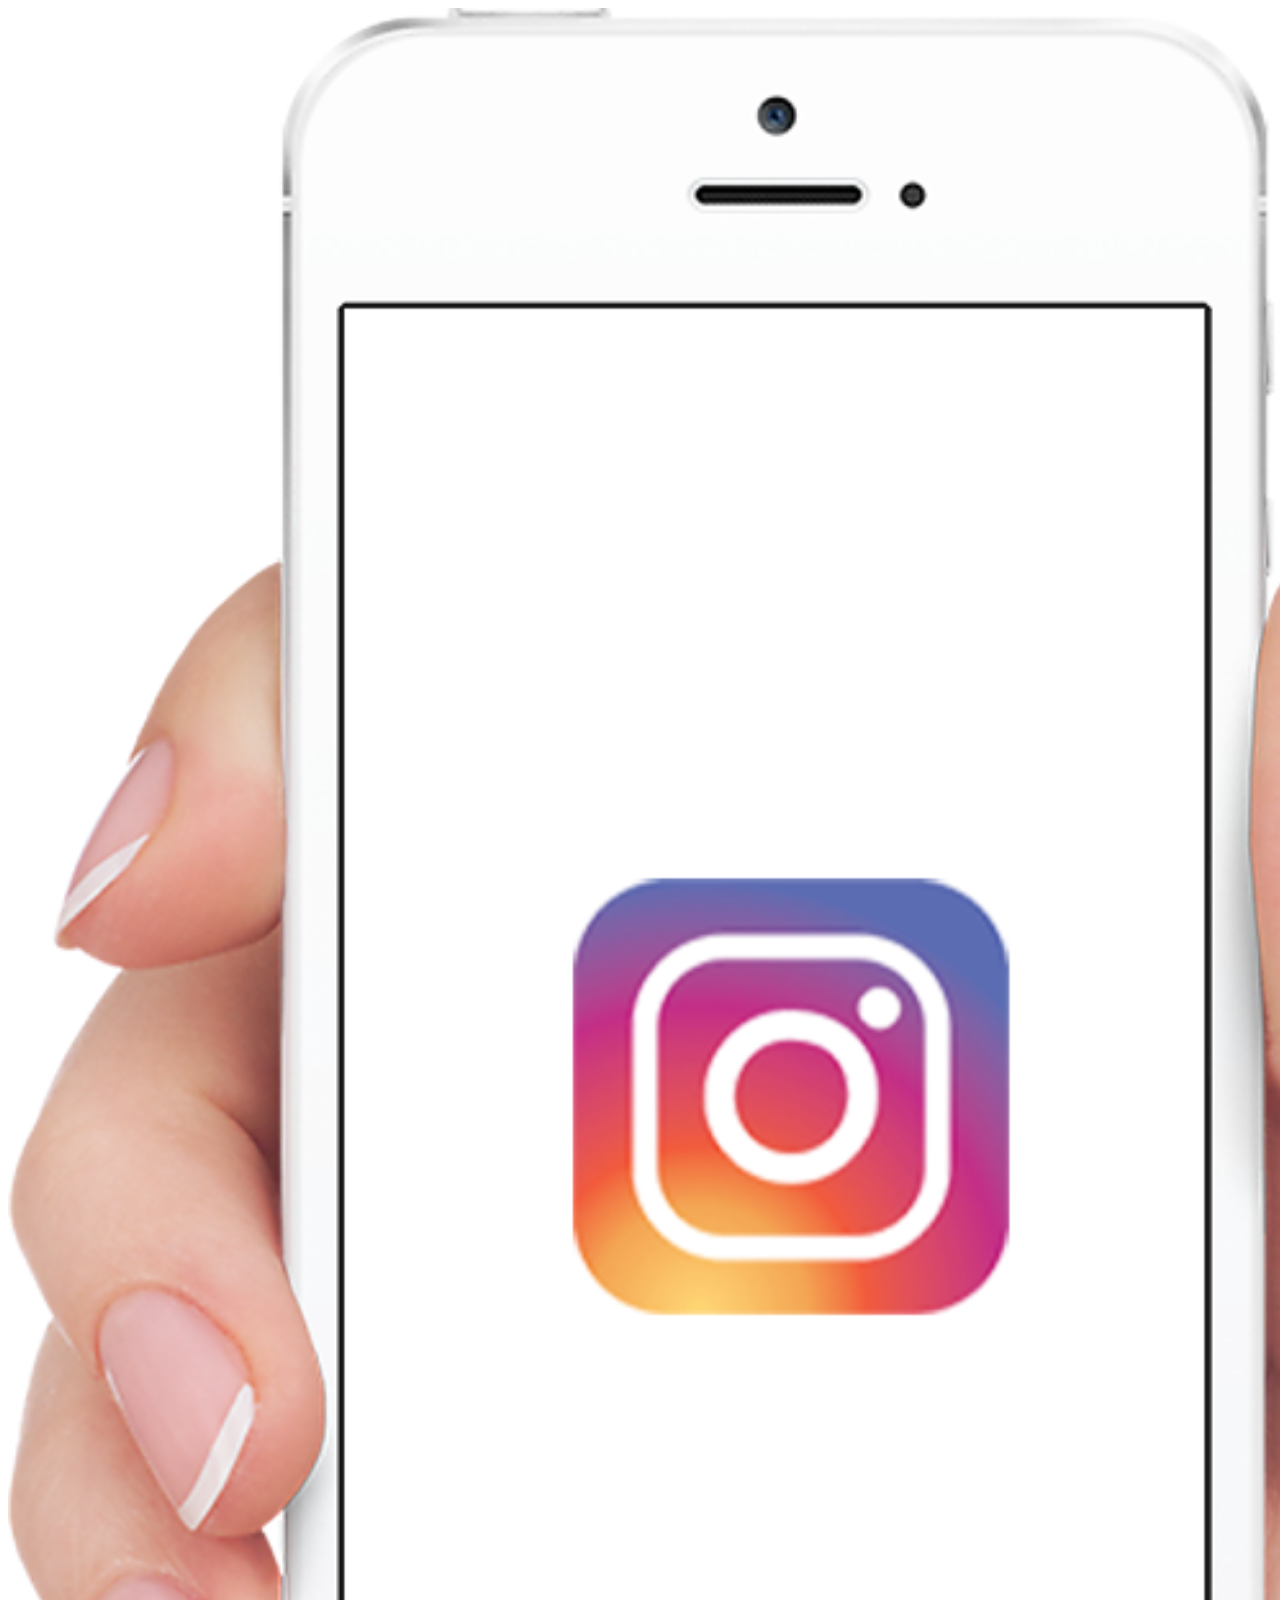
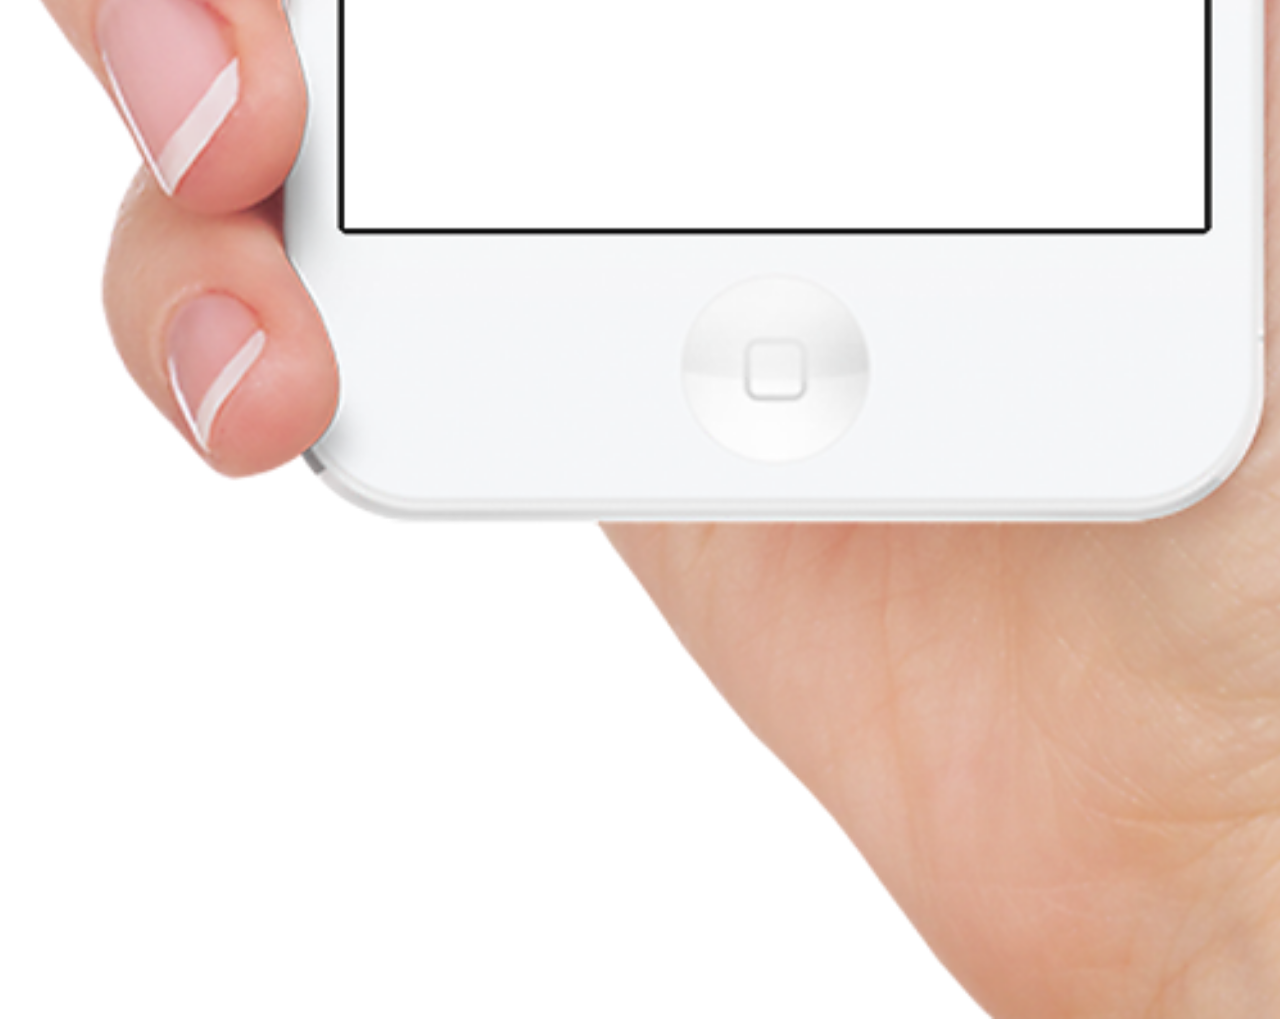
==== index.html @ 88079838 "lulu" ====
<!DOCTYPE html>
<html lang="en" dir="ltr">
  <head>
    <meta charset="utf-8">
   <link rel="stylesheet" type="text/css" href="style.css">
   <style>
   body {
     background-image: url(/images/forest.jpg);
     background-repeat: no-repeat;
     background-size: cover;
     width: 100%;
     height: 100%;
   }
   </style>
    <title>CSS Layout</title>
  </head>
  <body>

  <div id="handphone">
  <a href="page2.html">
    <img src="images/handphone.png"alt="handphone" width="2000px"style="position:right:800px;top:200px;">
  </div>
  </body>

</html>
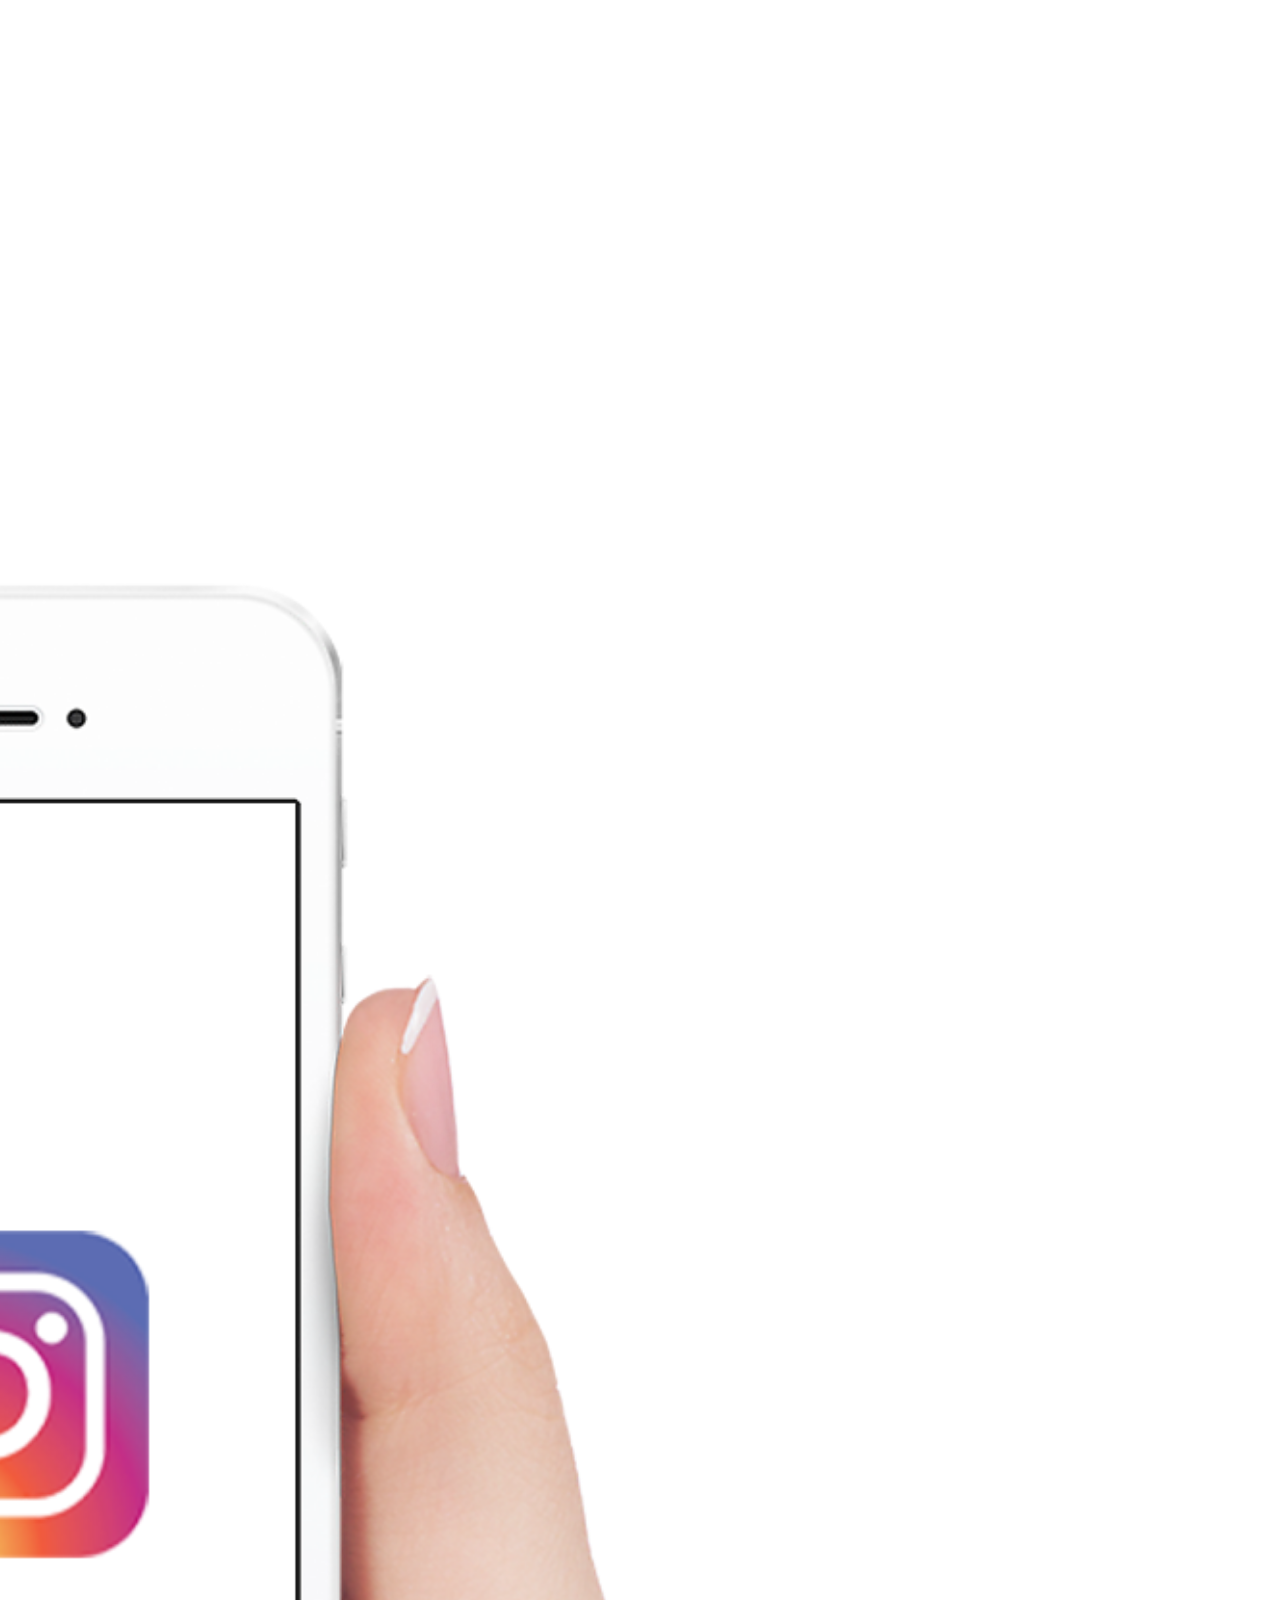
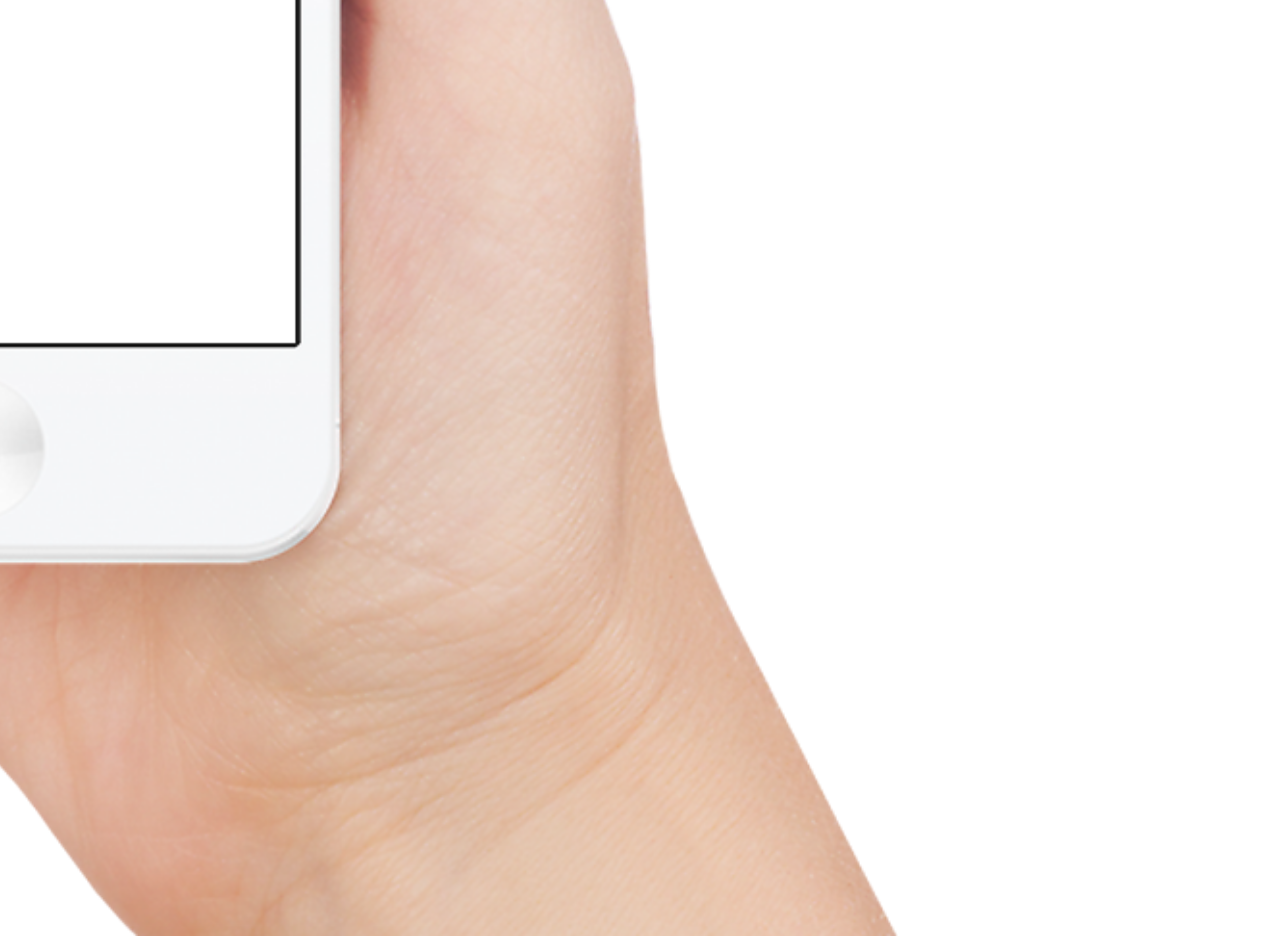
==== commit 445b00d3: "lulu" ====
--- a/index.html
+++ b/index.html
@@ -3,7 +3,7 @@
 <html lang="en" dir="ltr">
   <head>
     <meta charset="utf-8">
-   <link rel="stylesheet" type="text/css" href="style.css">
+   <link rel="stylesheet" type="text/css" href="css/style.css">
    <style>
    body {
      background-image: url(/images/forest.jpg);
@@ -19,7 +19,9 @@
 
   <div id="handphone">
   <a href="page2.html">
-    <img src="images/handphone.png"alt="handphone" width="2000px"style="position:right:800px;top:200px;">
+    <img src="images/handphone.png"alt="handphone" width="1500px"float="light"style="position:relative;right:1500px;
+     position:relative;top:500px;"></a>
+
   </div>
   </body>
 
--- a/css/style.css
+++ b/css/style.css
@@ -0,0 +1,14 @@
+body {
+  background-image: url(/images/forest.jpg);
+  background-repeat: no-repeat;
+  background-size: cover;
+  width: 100%;
+  height: 100%;
+}
+
+#handphone{
+margin: 5%;
+padding:6px;
+float:right;
+width:25%;
+}
